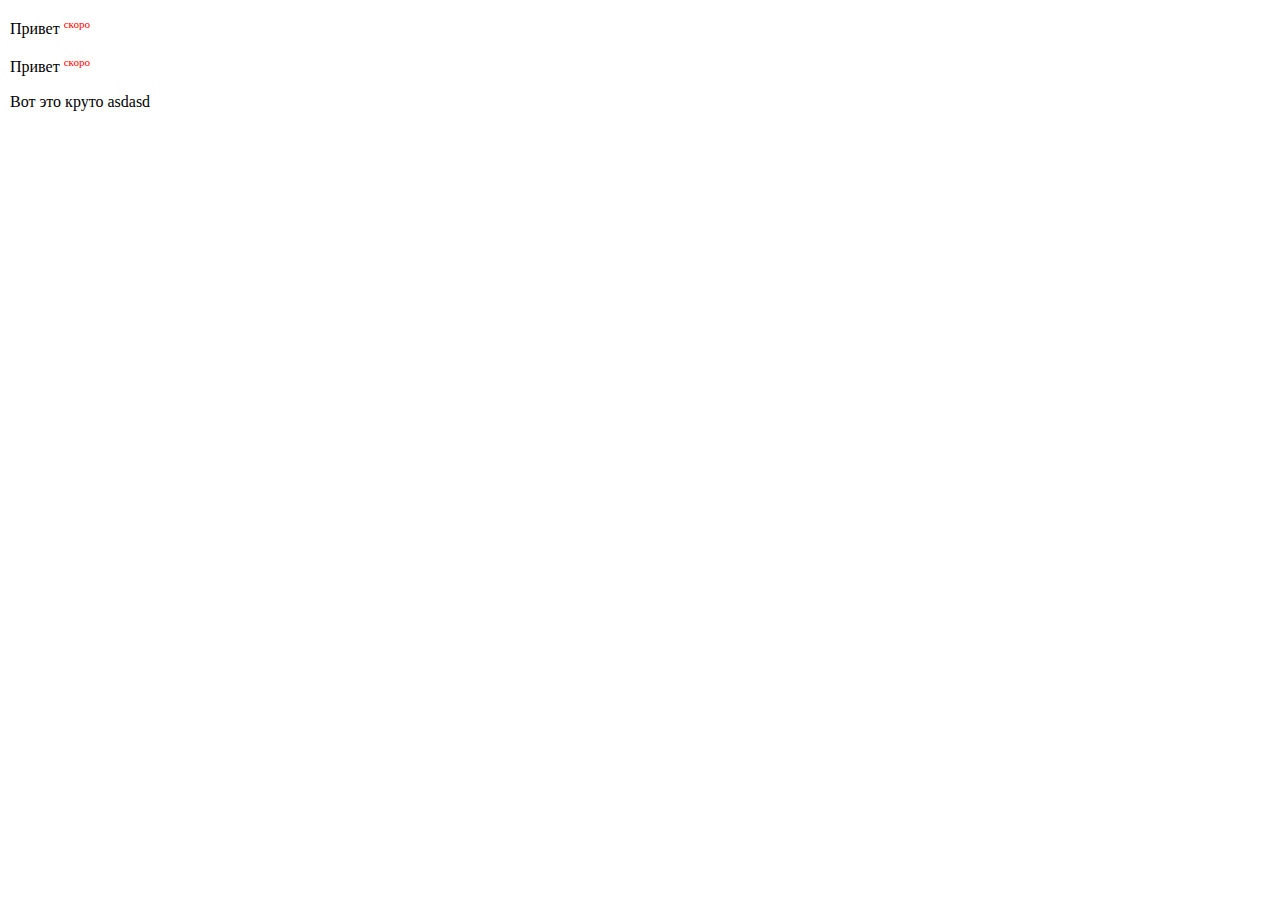
==== index.html @ 57e1e67e "первый коммит" ====
<!DOCTYPE html>
<html lang="en">

<head>
    <meta charset="UTF-8">
    <meta name="viewport" content="width=device-width, initial-scale=1.0">
    <meta http-equiv="X-UA-Compatible" content="ie=edge">
    <title>JS Learning</title>
    <link rel="stylesheet" href="/style.css">
</head>

<body>
    <div class="test">
        <p>Привет <sup><small style="color: red">скоро</small></sup></p>
        <p>Привет <sup><small style="color: red">скоро</small></sup></p>

        Вот это круто
        asdasd
    </div>


    <script src="/app.js"></script>

</body>

</html>
---- style.css ----
body{margin:10px}body .tr{padding:10px}
/*# sourceMappingURL=style.css.map */
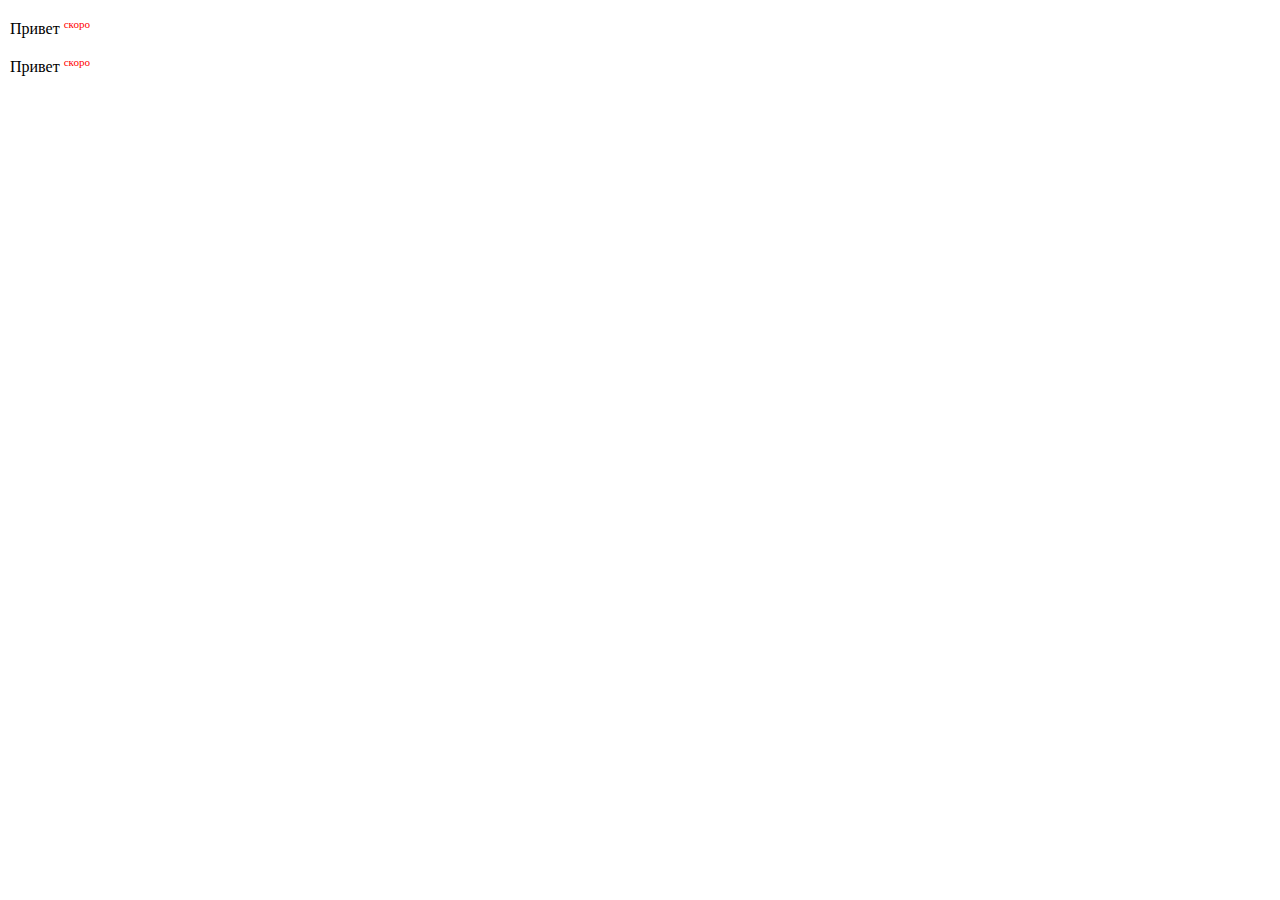
==== commit d9dfa921: "modified index. create script for 1 lesson" ====
--- a/index.html
+++ b/index.html
@@ -1,26 +1,22 @@
-<!DOCTYPE html>
-<html lang="en">
-
-<head>
-    <meta charset="UTF-8">
-    <meta name="viewport" content="width=device-width, initial-scale=1.0">
-    <meta http-equiv="X-UA-Compatible" content="ie=edge">
-    <title>JS Learning</title>
-    <link rel="stylesheet" href="/style.css">
-</head>
-
-<body>
-    <div class="test">
-        <p>Привет <sup><small style="color: red">скоро</small></sup></p>
-        <p>Привет <sup><small style="color: red">скоро</small></sup></p>
-
-        Вот это круто
-        asdasd
-    </div>
-
-
-    <script src="/app.js"></script>
-
-</body>
-
+<!DOCTYPE html>
+<html lang="en">
+
+<head>
+    <meta charset="UTF-8">
+    <meta name="viewport" content="width=device-width, initial-scale=1.0">
+    <meta http-equiv="X-UA-Compatible" content="ie=edge">
+    <title>JS Learning</title>
+    <link rel="stylesheet" href="/style.css">
+</head>
+
+<body>
+    <div class="test">
+        <p>Привет <sup><small style="color: red">скоро</small></sup></p>
+        <p>Привет <sup><small style="color: red">скоро</small></sup></p>
+
+    </div>
+    <script src="/app.js"></script>
+
+</body>
+
 </html>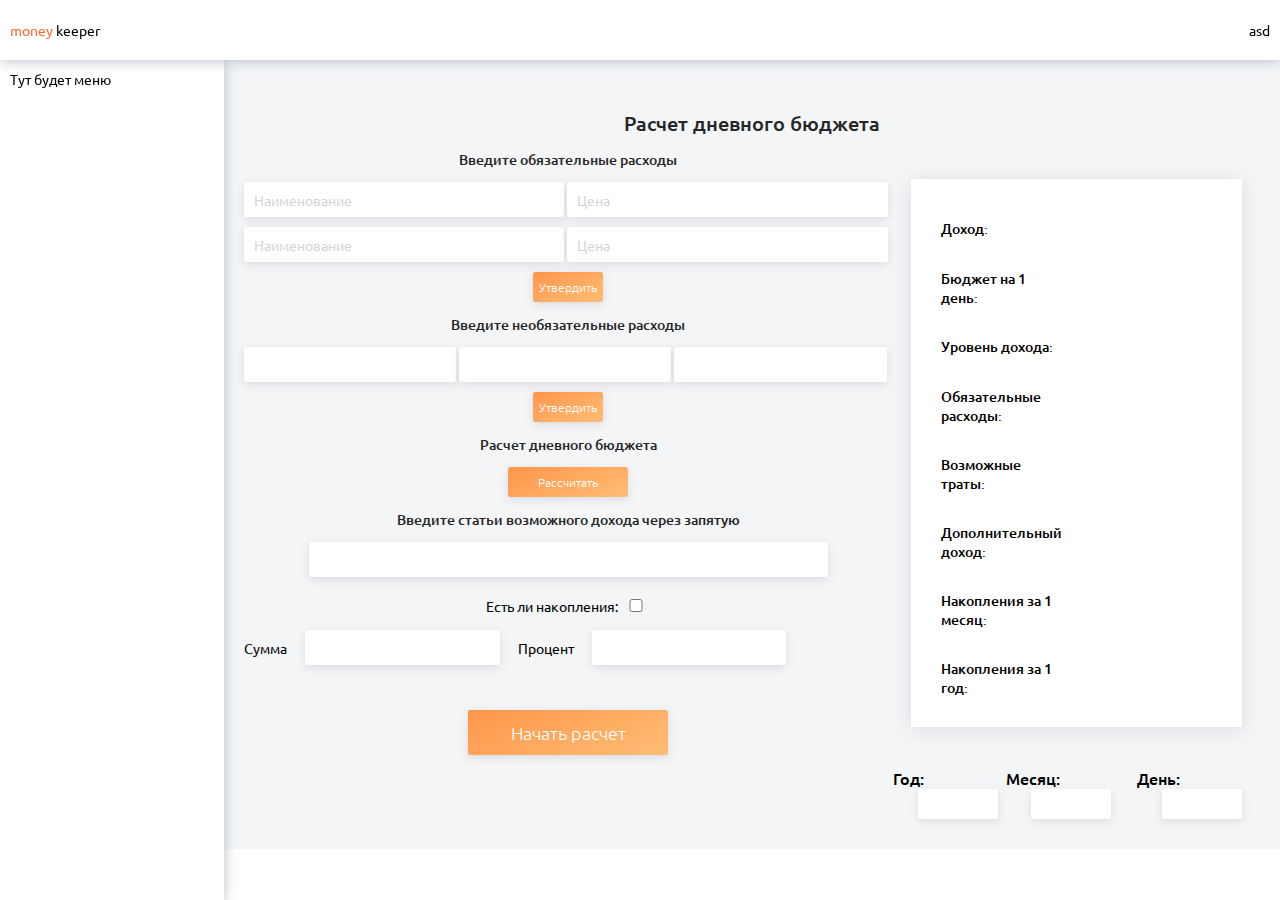
==== commit 542573f3: "1. Добавил логику компонентов шапки и меню 2. Модифицировал выставление стиле отступов для main и as" ====
--- a/index.html
+++ b/index.html
@@ -5,17 +5,115 @@
     <meta charset="UTF-8">
     <meta name="viewport" content="width=device-width, initial-scale=1.0">
     <meta http-equiv="X-UA-Compatible" content="ie=edge">
-    <title>JS Learning</title>
-    <link rel="stylesheet" href="/style.css">
+	<title>JS Learning</title>
+	<link href="https://fonts.googleapis.com/css?family=Ubuntu:300,400,500,700&amp;subset=cyrillic" rel="stylesheet">
+    <link rel="stylesheet" href="style.css">
 </head>
 
 <body>
-    <div class="test">
-        <p>Привет <sup><small style="color: red">скоро</small></sup></p>
-        <p>Привет <sup><small style="color: red">скоро</small></sup></p>
+    <div id="app">
+        <header class="header">
+            <div class="header__left-side">
+                <div class="logo">
+                    <span>money</span>
+                    keeper
+                </div>
+            </div>
+            <div class="header__right-side">
+                asd
+            </div>
+            
+        </header>
+        <aside>
+            Тут будет меню
+        </aside>
+        <main>
+            <div class="section-preview">
+                    <div class="title">
+                        Расчет дневного бюджета
+                    </div>
+            </div>
+                
+            <div class="section-data">
+                <div class="data">
+                    <div class="choose-expenses">Введите обязательные расходы</div>
+                    <input class="expenses-item" type="text" id="expenses_1" placeholder="Наименование">
+                    <input class="expenses-item" type="text" id="expenses_2" placeholder="Цена">
+                    <input class="expenses-item" type="text" id="expenses_3" placeholder="Наименование">
+                    <input class="expenses-item" type="text" id="expenses_4" placeholder="Цена">
+                    <button class="expenses-item-btn">Утвердить</button>
+                    
+                    <div class="optionalexpenses">Введите необязательные расходы</div>
+                    <input class="optionalexpenses-item" type="text" id="optionalexpenses_1">
+                    <input class="optionalexpenses-item" type="text" id="optionalexpenses_2">
+                    <input class="optionalexpenses-item" type="text" id="optionalexpenses_3">
+                    <button class="optionalexpenses-btn">Утвердить</button>
+                    
+                    <div class="count-budget">Расчет дневного бюджета</div>
+                    <button class="count-budget-btn">Рассчитать</button>
+                    
+                    <div class="choose-income-label">Введите статьи возможного дохода через запятую</div>
+                    <input class="choose-income" type="text" id="income">
+                    
+                    <div class="checksavings">Есть ли накопления: 
+                        <input id="savings" type="checkbox" />
+                    </div>
+                    <label for="sum">Сумма</label>
+                    <input class="choose-sum" id="sum" type="text">
+                    <label for="percent">Процент</label>
+                    <input class="choose-percent" id="percent" type="text">
+                    
+                    <div class="open">
+                        <button class="start" id="start">Начать расчет</button>
+                    </div>
+                </div>
+                <div class="result">
+                    <div class="result-table">
+                        <div class="budget">Доход: </div>
+                        <div class="budget-value"></div>
+            
+                        <div class="daybudget">Бюджет на 1 день: </div>
+                        <div class="daybudget-value"></div>
+            
+                        <div class="level">Уровень дохода: </div>
+                        <div class="level-value"></div>
+            
+                        <div class="expenses">Обязательные расходы: </div>
+                        <div class="expenses-value"></div>
+            
+                        <div class="optionalexpenses">Возможные траты: </div>
+                        <div class="optionalexpenses-value"></div>
+            
+                        <div class="income">Дополнительный доход: </div>
+                        <div class="income-value"></div>
+            
+                        <div class="monthsavings">Накопления за 1 месяц:</div>
+                        <div class="monthsavings-value"></div>
+            
+                        <div class="yearsavings">Накопления за 1 год:</div>
+                        <div class="yearsavings-value"></div>
+                    </div>
+                    <div class="time-data">
+                        <div class="year">
+                            Год:
+                            <input class="year-value" type="text" readonly>
+                        </div>
+                        <div class="month">
+                            Месяц:
+                            <input class="month-value" type="text" readonly>
+                        </div>
+                        <div class="day">
+                            День:
+                            <input class="day-value" type="text" readonly>
+                        </div>
+                    </div>
+                </div>
+            </div>
+        </main>
+        
+    </div>
 
-    </div>
-    <script src="/app.js"></script>
+    <script src="app.js"></script>
 
 </body>
 
--- a/style.css
+++ b/style.css
@@ -1,2 +1,298 @@
-body{margin:10px}body .tr{padding:10px}
+* {
+  --bg-main: #f3f5f7;
+  --bg-header: #ffffff;
+  --shadow: 0 1px 10px 0 rgba(48,53,97,.15), 0 0 15px 0 #d0d7dd;
+  --shadow-lighter: 0px 2.5px 10px 0 rgba(1, 0, 42, 0.1);
+  --text-color: #262626;
+  --active: #ff6a30;
+  --result: #61a654;
+  --transition: transform .3s ease,-webkit-transform .3s ease;
+  -webkit-box-sizing: border-box;
+          box-sizing: border-box;
+  margin: 0;
+  padding: 0;
+  font-family: Roboto,'Ubuntu';
+  outline: none;
+  font-size: 14px;
+}
+
+input[type='text'] {
+  height: 35px;
+  width: calc((100%/2) - 4px);
+  border-radius: 2.5px;
+  background-color: #ffffff;
+  -webkit-box-shadow: var(--shadow-lighter);
+          box-shadow: var(--shadow-lighter);
+  border: none;
+  padding-left: 10px;
+  margin-bottom: 10px;
+  font-size: 14px;
+}
+
+a {
+  color: inherit;
+  text-decoration: none;
+}
+
+a:visited {
+  text-decoration: none;
+  color: inherit;
+}
+
+a:hover {
+  text-decoration: none;
+  color: inherit;
+}
+
+a:focus {
+  text-decoration: none;
+  -webkit-text-decoration-color: inherit;
+          text-decoration-color: inherit;
+}
+
+a:active {
+  text-decoration: none;
+  -webkit-text-decoration-color: inherit;
+          text-decoration-color: inherit;
+}
+
+#app {
+  background-color: var(--bg-main);
+}
+
+.logo {
+  width: 100%;
+  height: 60px;
+  line-height: 60px;
+  text-align: center;
+}
+
+.logo span {
+  color: var(--active);
+}
+
+.header {
+  -webkit-box-shadow: var(--shadow);
+          box-shadow: var(--shadow);
+  position: fixed;
+  width: 100%;
+  background: var(--bg-header);
+  z-index: 10;
+  display: -webkit-box;
+  display: -ms-flexbox;
+  display: flex;
+  padding: 0 10px;
+  -webkit-box-pack: justify;
+      -ms-flex-pack: justify;
+          justify-content: space-between;
+}
+
+.header__left-side {
+  display: -webkit-box;
+  display: -ms-flexbox;
+  display: flex;
+  -webkit-box-align: center;
+      -ms-flex-align: center;
+          align-items: center;
+  -webkit-box-pack: start;
+      -ms-flex-pack: start;
+          justify-content: flex-start;
+}
+
+.header__right-side {
+  display: -webkit-box;
+  display: -ms-flexbox;
+  display: flex;
+  -webkit-box-align: center;
+      -ms-flex-align: center;
+          align-items: center;
+  -webkit-box-pack: end;
+      -ms-flex-pack: end;
+          justify-content: flex-end;
+}
+
+.title {
+  width: 100%;
+  margin-top: 30px;
+  font-weight: 500;
+  font-size: 20px;
+  color: var(--text-color);
+  text-align: center;
+}
+
+aside {
+  width: 224px;
+  background: white;
+  position: fixed;
+  bottom: 0;
+  left: 0;
+  -webkit-box-shadow: var(--shadow);
+          box-shadow: var(--shadow);
+  -webkit-transition: var(--transition);
+  transition: var(--transition);
+  z-index: 9;
+  padding: 10px;
+}
+
+main {
+  z-index: 0;
+  overflow: hidden;
+  position: absolute;
+  padding: 20px;
+  background: var(--bg-main);
+}
+
+main .section-data {
+  display: -webkit-box;
+  display: -ms-flexbox;
+  display: flex;
+}
+
+.data .choose-expenses, .data .optionalexpenses, .data .count-budget, .data .choose-income-label {
+  margin: 13px 0px;
+  font-weight: 500;
+  font-size: 14px;
+  color: var(--text-color);
+  text-align: center;
+}
+
+.data .expenses-item::-webkit-input-placeholder, .data .optionalexpenses-item::-webkit-input-placeholder, .data .choose-income::-webkit-input-placeholder, .data .choose-sum::-webkit-input-placeholder, .data .choose-percent::-webkit-input-placeholder {
+  opacity: .3;
+}
+
+.data .expenses-item:-ms-input-placeholder, .data .optionalexpenses-item:-ms-input-placeholder, .data .choose-income:-ms-input-placeholder, .data .choose-sum:-ms-input-placeholder, .data .choose-percent:-ms-input-placeholder {
+  opacity: .3;
+}
+
+.data .expenses-item::-ms-input-placeholder, .data .optionalexpenses-item::-ms-input-placeholder, .data .choose-income::-ms-input-placeholder, .data .choose-sum::-ms-input-placeholder, .data .choose-percent::-ms-input-placeholder {
+  opacity: .3;
+}
+
+.data .expenses-item::placeholder, .data .optionalexpenses-item::placeholder, .data .choose-income::placeholder, .data .choose-sum::placeholder, .data .choose-percent::placeholder {
+  opacity: .3;
+}
+
+.data .expenses-item-btn, .data .optionalexpenses-btn, .data .count-budget-btn {
+  width: 70px;
+  height: 30px;
+  display: block;
+  margin: 0 auto;
+  border: none;
+  border-radius: 2.5px;
+  background-image: linear-gradient(336deg, #ffbd75, #ff964b), linear-gradient(#ffffff, #ffffff);
+  -webkit-box-shadow: var(--shadow-lighter);
+          box-shadow: var(--shadow-lighter);
+  color: #fff;
+  font-weight: 100;
+  font-size: 12px;
+  cursor: pointer;
+}
+
+.data .optionalexpenses-item {
+  width: calc((100%/3) - 4px);
+}
+
+.data .count-budget-btn {
+  width: 120px;
+}
+
+.data .choose-income {
+  display: block;
+  width: 80%;
+  margin: 0 auto;
+}
+
+.data .checksavings {
+  margin: 0 auto;
+  margin-top: 20px;
+  text-align: center;
+}
+
+.data .checksavings input {
+  width: 30px;
+}
+
+.data .choose-sum, .data .choose-percent {
+  width: 30%;
+  margin: 15px;
+}
+
+.data .start {
+  width: 70px;
+  height: 30px;
+  display: block;
+  margin: 0 auto;
+  border: none;
+  border-radius: 2.5px;
+  background-image: linear-gradient(336deg, #ffbd75, #ff964b), linear-gradient(#ffffff, #ffffff);
+  -webkit-box-shadow: var(--shadow-lighter);
+          box-shadow: var(--shadow-lighter);
+  color: #fff;
+  font-weight: 100;
+  font-size: 12px;
+  cursor: pointer;
+  width: 200px;
+  height: 45px;
+  margin-top: 30px;
+  font-size: 18px;
+  font-weight: 100;
+}
+
+.result {
+  width: 50%;
+}
+
+.result-table {
+  display: -webkit-box;
+  display: -ms-flexbox;
+  display: flex;
+  -ms-flex-wrap: wrap;
+      flex-wrap: wrap;
+  -webkit-box-pack: justify;
+      -ms-flex-pack: justify;
+          justify-content: space-between;
+  width: 90%;
+  min-height: 400px;
+  margin: 0 auto;
+  margin-top: 42px;
+  padding: 20px;
+  background-color: #fff;
+  -webkit-box-shadow: 0px 1.5px 20px 0 rgba(1, 0, 42, 0.1);
+          box-shadow: 0px 1.5px 20px 0 rgba(1, 0, 42, 0.1);
+}
+
+.result-table .budget, .result-table .budget-value, .result-table .daybudget, .result-table .daybudget-value, .result-table .level, .result-table .level-value, .result-table .expenses, .result-table .expenses-value, .result-table .optionalexpenses, .result-table .optionalexpenses-value, .result-table .income, .result-table .income-value, .result-table .monthsavings, .result-table .monthsavings-value, .result-table .yearsavings, .result-table .yearsavings-value {
+  width: 48%;
+  margin-top: 10px;
+  min-height: 40px;
+  padding: 10px;
+  font-weight: 500;
+}
+
+.result-table .budget-value, .result-table .daybudget-value, .result-table .level-value, .result-table .expenses-value, .result-table .optionalexpenses-value, .result-table .income-value, .result-table .monthsavings-value, .result-table .yearsavings-value {
+  color: var(--result);
+  word-break: break-word;
+}
+
+.result .time-data {
+  width: 100%;
+  margin: 0 auto;
+  display: -webkit-box;
+  display: -ms-flexbox;
+  display: flex;
+  -ms-flex-pack: distribute;
+      justify-content: space-around;
+  margin-top: 40px;
+}
+
+.result .time-data .year, .result .time-data .month, .result .time-data .day {
+  font-size: 16px;
+  font-weight: 500;
+}
+
+.result .time-data .year-value, .result .time-data .month-value, .result .time-data .day-value {
+  width: 80px;
+  height: 30px;
+  margin-left: 25px;
+}
 /*# sourceMappingURL=style.css.map */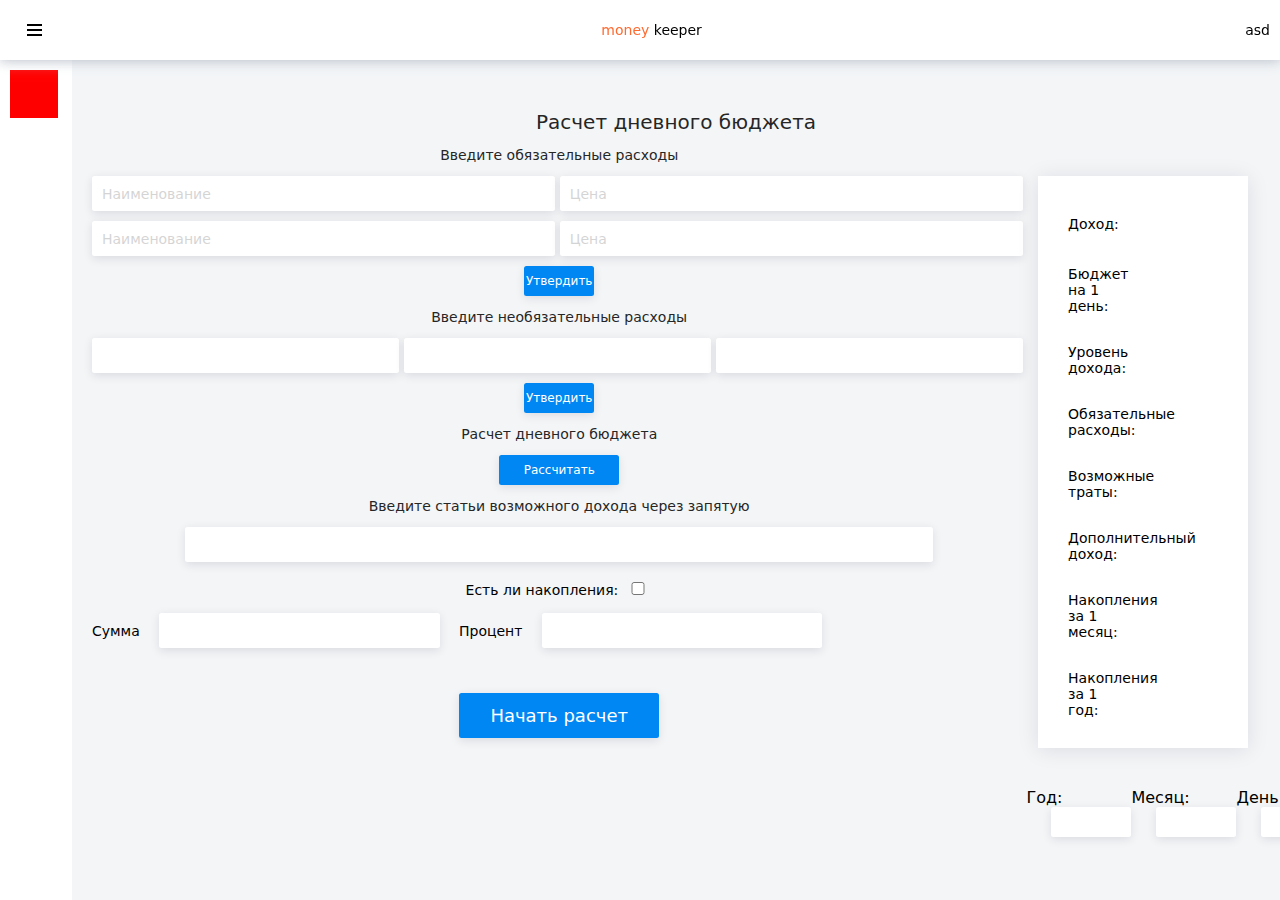
==== commit 8a1bd4e5: "Сделал aside" ====
--- a/index.html
+++ b/index.html
@@ -6,110 +6,119 @@
     <meta name="viewport" content="width=device-width, initial-scale=1.0">
     <meta http-equiv="X-UA-Compatible" content="ie=edge">
 	<title>JS Learning</title>
-	<link href="https://fonts.googleapis.com/css?family=Ubuntu:300,400,500,700&amp;subset=cyrillic" rel="stylesheet">
     <link rel="stylesheet" href="style.css">
 </head>
 
 <body>
     <div id="app">
         <header class="header">
-            <div class="header__left-side">
+            <div class="header__trigger" id="header__trigger">
+                <span></span>
+            </div>
+            <div class="header__left">
                 <div class="logo">
                     <span>money</span>
                     keeper
                 </div>
             </div>
-            <div class="header__right-side">
+            <div class="header__right">
                 asd
             </div>
             
         </header>
-        <aside>
-            Тут будет меню
-        </aside>
-        <main>
-            <div class="section-preview">
+        <div class="content">
+            <aside class="nav">
+                <ul>
+                    <li><span></span> <div class="li-content">Тут будет меню </div></li>
+                  
+                </ul>
+                
+            </aside>
+            <main class="main">
+                <div class="section-preview">
                     <div class="title">
                         Расчет дневного бюджета
                     </div>
-            </div>
+                </div>
+                    
+                <div class="section-data">
+                    <div class="data">
+                        <div class="choose-expenses">Введите обязательные расходы</div>
+                        <input class="expenses-item" type="text" id="expenses_1" placeholder="Наименование">
+                        <input class="expenses-item" type="text" id="expenses_2" placeholder="Цена">
+                        <input class="expenses-item" type="text" id="expenses_3" placeholder="Наименование">
+                        <input class="expenses-item" type="text" id="expenses_4" placeholder="Цена">
+                        <button class="expenses-item-btn">Утвердить</button>
+                        
+                        <div class="optionalexpenses">Введите необязательные расходы</div>
+                        <input class="optionalexpenses-item" type="text" id="optionalexpenses_1">
+                        <input class="optionalexpenses-item" type="text" id="optionalexpenses_2">
+                        <input class="optionalexpenses-item" type="text" id="optionalexpenses_3">
+                        <button class="optionalexpenses-btn">Утвердить</button>
+                        
+                        <div class="count-budget">Расчет дневного бюджета</div>
+                        <button class="count-budget-btn">Рассчитать</button>
+                        
+                        <div class="choose-income-label">Введите статьи возможного дохода через запятую</div>
+                        <input class="choose-income" type="text" id="income">
+                        
+                        <div class="checksavings">Есть ли накопления: 
+                            <input id="savings" type="checkbox" />
+                        </div>
+                        <label for="sum">Сумма</label>
+                        <input class="choose-sum" id="sum" type="text">
+                        <label for="percent">Процент</label>
+                        <input class="choose-percent" id="percent" type="text">
+                        
+                        <div class="open">
+                            <button class="start" id="start">Начать расчет</button>
+                        </div>
+                    </div>
+                    <div class="result">
+                        <div class="result-table">
+                            <div class="budget">Доход: </div>
+                            <div class="budget-value"></div>
                 
-            <div class="section-data">
-                <div class="data">
-                    <div class="choose-expenses">Введите обязательные расходы</div>
-                    <input class="expenses-item" type="text" id="expenses_1" placeholder="Наименование">
-                    <input class="expenses-item" type="text" id="expenses_2" placeholder="Цена">
-                    <input class="expenses-item" type="text" id="expenses_3" placeholder="Наименование">
-                    <input class="expenses-item" type="text" id="expenses_4" placeholder="Цена">
-                    <button class="expenses-item-btn">Утвердить</button>
-                    
-                    <div class="optionalexpenses">Введите необязательные расходы</div>
-                    <input class="optionalexpenses-item" type="text" id="optionalexpenses_1">
-                    <input class="optionalexpenses-item" type="text" id="optionalexpenses_2">
-                    <input class="optionalexpenses-item" type="text" id="optionalexpenses_3">
-                    <button class="optionalexpenses-btn">Утвердить</button>
-                    
-                    <div class="count-budget">Расчет дневного бюджета</div>
-                    <button class="count-budget-btn">Рассчитать</button>
-                    
-                    <div class="choose-income-label">Введите статьи возможного дохода через запятую</div>
-                    <input class="choose-income" type="text" id="income">
-                    
-                    <div class="checksavings">Есть ли накопления: 
-                        <input id="savings" type="checkbox" />
-                    </div>
-                    <label for="sum">Сумма</label>
-                    <input class="choose-sum" id="sum" type="text">
-                    <label for="percent">Процент</label>
-                    <input class="choose-percent" id="percent" type="text">
-                    
-                    <div class="open">
-                        <button class="start" id="start">Начать расчет</button>
-                    </div>
-                </div>
-                <div class="result">
-                    <div class="result-table">
-                        <div class="budget">Доход: </div>
-                        <div class="budget-value"></div>
-            
-                        <div class="daybudget">Бюджет на 1 день: </div>
-                        <div class="daybudget-value"></div>
-            
-                        <div class="level">Уровень дохода: </div>
-                        <div class="level-value"></div>
-            
-                        <div class="expenses">Обязательные расходы: </div>
-                        <div class="expenses-value"></div>
-            
-                        <div class="optionalexpenses">Возможные траты: </div>
-                        <div class="optionalexpenses-value"></div>
-            
-                        <div class="income">Дополнительный доход: </div>
-                        <div class="income-value"></div>
-            
-                        <div class="monthsavings">Накопления за 1 месяц:</div>
-                        <div class="monthsavings-value"></div>
-            
-                        <div class="yearsavings">Накопления за 1 год:</div>
-                        <div class="yearsavings-value"></div>
-                    </div>
-                    <div class="time-data">
-                        <div class="year">
-                            Год:
-                            <input class="year-value" type="text" readonly>
+                            <div class="daybudget">Бюджет на 1 день: </div>
+                            <div class="daybudget-value"></div>
+                
+                            <div class="level">Уровень дохода: </div>
+                            <div class="level-value"></div>
+                
+                            <div class="expenses">Обязательные расходы: </div>
+                            <div class="expenses-value"></div>
+                
+                            <div class="optionalexpenses">Возможные траты: </div>
+                            <div class="optionalexpenses-value"></div>
+                
+                            <div class="income">Дополнительный доход: </div>
+                            <div class="income-value"></div>
+                
+                            <div class="monthsavings">Накопления за 1 месяц:</div>
+                            <div class="monthsavings-value"></div>
+                
+                            <div class="yearsavings">Накопления за 1 год:</div>
+                            <div class="yearsavings-value"></div>
                         </div>
-                        <div class="month">
-                            Месяц:
-                            <input class="month-value" type="text" readonly>
-                        </div>
-                        <div class="day">
-                            День:
-                            <input class="day-value" type="text" readonly>
+                        <div class="time-data">
+                            <div class="year">
+                                Год:
+                                <input class="year-value" type="text" readonly>
+                            </div>
+                            <div class="month">
+                                Месяц:
+                                <input class="month-value" type="text" readonly>
+                            </div>
+                            <div class="day">
+                                День:
+                                <input class="day-value" type="text" readonly>
+                            </div>
                         </div>
                     </div>
                 </div>
-            </div>
-        </main>
+            </main>
+        </div>
+       
         
     </div>
 
--- a/style.css
+++ b/style.css
@@ -1,298 +1,2 @@
-* {
-  --bg-main: #f3f5f7;
-  --bg-header: #ffffff;
-  --shadow: 0 1px 10px 0 rgba(48,53,97,.15), 0 0 15px 0 #d0d7dd;
-  --shadow-lighter: 0px 2.5px 10px 0 rgba(1, 0, 42, 0.1);
-  --text-color: #262626;
-  --active: #ff6a30;
-  --result: #61a654;
-  --transition: transform .3s ease,-webkit-transform .3s ease;
-  -webkit-box-sizing: border-box;
-          box-sizing: border-box;
-  margin: 0;
-  padding: 0;
-  font-family: Roboto,'Ubuntu';
-  outline: none;
-  font-size: 14px;
-}
-
-input[type='text'] {
-  height: 35px;
-  width: calc((100%/2) - 4px);
-  border-radius: 2.5px;
-  background-color: #ffffff;
-  -webkit-box-shadow: var(--shadow-lighter);
-          box-shadow: var(--shadow-lighter);
-  border: none;
-  padding-left: 10px;
-  margin-bottom: 10px;
-  font-size: 14px;
-}
-
-a {
-  color: inherit;
-  text-decoration: none;
-}
-
-a:visited {
-  text-decoration: none;
-  color: inherit;
-}
-
-a:hover {
-  text-decoration: none;
-  color: inherit;
-}
-
-a:focus {
-  text-decoration: none;
-  -webkit-text-decoration-color: inherit;
-          text-decoration-color: inherit;
-}
-
-a:active {
-  text-decoration: none;
-  -webkit-text-decoration-color: inherit;
-          text-decoration-color: inherit;
-}
-
-#app {
-  background-color: var(--bg-main);
-}
-
-.logo {
-  width: 100%;
-  height: 60px;
-  line-height: 60px;
-  text-align: center;
-}
-
-.logo span {
-  color: var(--active);
-}
-
-.header {
-  -webkit-box-shadow: var(--shadow);
-          box-shadow: var(--shadow);
-  position: fixed;
-  width: 100%;
-  background: var(--bg-header);
-  z-index: 10;
-  display: -webkit-box;
-  display: -ms-flexbox;
-  display: flex;
-  padding: 0 10px;
-  -webkit-box-pack: justify;
-      -ms-flex-pack: justify;
-          justify-content: space-between;
-}
-
-.header__left-side {
-  display: -webkit-box;
-  display: -ms-flexbox;
-  display: flex;
-  -webkit-box-align: center;
-      -ms-flex-align: center;
-          align-items: center;
-  -webkit-box-pack: start;
-      -ms-flex-pack: start;
-          justify-content: flex-start;
-}
-
-.header__right-side {
-  display: -webkit-box;
-  display: -ms-flexbox;
-  display: flex;
-  -webkit-box-align: center;
-      -ms-flex-align: center;
-          align-items: center;
-  -webkit-box-pack: end;
-      -ms-flex-pack: end;
-          justify-content: flex-end;
-}
-
-.title {
-  width: 100%;
-  margin-top: 30px;
-  font-weight: 500;
-  font-size: 20px;
-  color: var(--text-color);
-  text-align: center;
-}
-
-aside {
-  width: 224px;
-  background: white;
-  position: fixed;
-  bottom: 0;
-  left: 0;
-  -webkit-box-shadow: var(--shadow);
-          box-shadow: var(--shadow);
-  -webkit-transition: var(--transition);
-  transition: var(--transition);
-  z-index: 9;
-  padding: 10px;
-}
-
-main {
-  z-index: 0;
-  overflow: hidden;
-  position: absolute;
-  padding: 20px;
-  background: var(--bg-main);
-}
-
-main .section-data {
-  display: -webkit-box;
-  display: -ms-flexbox;
-  display: flex;
-}
-
-.data .choose-expenses, .data .optionalexpenses, .data .count-budget, .data .choose-income-label {
-  margin: 13px 0px;
-  font-weight: 500;
-  font-size: 14px;
-  color: var(--text-color);
-  text-align: center;
-}
-
-.data .expenses-item::-webkit-input-placeholder, .data .optionalexpenses-item::-webkit-input-placeholder, .data .choose-income::-webkit-input-placeholder, .data .choose-sum::-webkit-input-placeholder, .data .choose-percent::-webkit-input-placeholder {
-  opacity: .3;
-}
-
-.data .expenses-item:-ms-input-placeholder, .data .optionalexpenses-item:-ms-input-placeholder, .data .choose-income:-ms-input-placeholder, .data .choose-sum:-ms-input-placeholder, .data .choose-percent:-ms-input-placeholder {
-  opacity: .3;
-}
-
-.data .expenses-item::-ms-input-placeholder, .data .optionalexpenses-item::-ms-input-placeholder, .data .choose-income::-ms-input-placeholder, .data .choose-sum::-ms-input-placeholder, .data .choose-percent::-ms-input-placeholder {
-  opacity: .3;
-}
-
-.data .expenses-item::placeholder, .data .optionalexpenses-item::placeholder, .data .choose-income::placeholder, .data .choose-sum::placeholder, .data .choose-percent::placeholder {
-  opacity: .3;
-}
-
-.data .expenses-item-btn, .data .optionalexpenses-btn, .data .count-budget-btn {
-  width: 70px;
-  height: 30px;
-  display: block;
-  margin: 0 auto;
-  border: none;
-  border-radius: 2.5px;
-  background-image: linear-gradient(336deg, #ffbd75, #ff964b), linear-gradient(#ffffff, #ffffff);
-  -webkit-box-shadow: var(--shadow-lighter);
-          box-shadow: var(--shadow-lighter);
-  color: #fff;
-  font-weight: 100;
-  font-size: 12px;
-  cursor: pointer;
-}
-
-.data .optionalexpenses-item {
-  width: calc((100%/3) - 4px);
-}
-
-.data .count-budget-btn {
-  width: 120px;
-}
-
-.data .choose-income {
-  display: block;
-  width: 80%;
-  margin: 0 auto;
-}
-
-.data .checksavings {
-  margin: 0 auto;
-  margin-top: 20px;
-  text-align: center;
-}
-
-.data .checksavings input {
-  width: 30px;
-}
-
-.data .choose-sum, .data .choose-percent {
-  width: 30%;
-  margin: 15px;
-}
-
-.data .start {
-  width: 70px;
-  height: 30px;
-  display: block;
-  margin: 0 auto;
-  border: none;
-  border-radius: 2.5px;
-  background-image: linear-gradient(336deg, #ffbd75, #ff964b), linear-gradient(#ffffff, #ffffff);
-  -webkit-box-shadow: var(--shadow-lighter);
-          box-shadow: var(--shadow-lighter);
-  color: #fff;
-  font-weight: 100;
-  font-size: 12px;
-  cursor: pointer;
-  width: 200px;
-  height: 45px;
-  margin-top: 30px;
-  font-size: 18px;
-  font-weight: 100;
-}
-
-.result {
-  width: 50%;
-}
-
-.result-table {
-  display: -webkit-box;
-  display: -ms-flexbox;
-  display: flex;
-  -ms-flex-wrap: wrap;
-      flex-wrap: wrap;
-  -webkit-box-pack: justify;
-      -ms-flex-pack: justify;
-          justify-content: space-between;
-  width: 90%;
-  min-height: 400px;
-  margin: 0 auto;
-  margin-top: 42px;
-  padding: 20px;
-  background-color: #fff;
-  -webkit-box-shadow: 0px 1.5px 20px 0 rgba(1, 0, 42, 0.1);
-          box-shadow: 0px 1.5px 20px 0 rgba(1, 0, 42, 0.1);
-}
-
-.result-table .budget, .result-table .budget-value, .result-table .daybudget, .result-table .daybudget-value, .result-table .level, .result-table .level-value, .result-table .expenses, .result-table .expenses-value, .result-table .optionalexpenses, .result-table .optionalexpenses-value, .result-table .income, .result-table .income-value, .result-table .monthsavings, .result-table .monthsavings-value, .result-table .yearsavings, .result-table .yearsavings-value {
-  width: 48%;
-  margin-top: 10px;
-  min-height: 40px;
-  padding: 10px;
-  font-weight: 500;
-}
-
-.result-table .budget-value, .result-table .daybudget-value, .result-table .level-value, .result-table .expenses-value, .result-table .optionalexpenses-value, .result-table .income-value, .result-table .monthsavings-value, .result-table .yearsavings-value {
-  color: var(--result);
-  word-break: break-word;
-}
-
-.result .time-data {
-  width: 100%;
-  margin: 0 auto;
-  display: -webkit-box;
-  display: -ms-flexbox;
-  display: flex;
-  -ms-flex-pack: distribute;
-      justify-content: space-around;
-  margin-top: 40px;
-}
-
-.result .time-data .year, .result .time-data .month, .result .time-data .day {
-  font-size: 16px;
-  font-weight: 500;
-}
-
-.result .time-data .year-value, .result .time-data .month-value, .result .time-data .day-value {
-  width: 80px;
-  height: 30px;
-  margin-left: 25px;
-}
+*{--bg-main: #f3f5f7;--bg-header: #ffffff;--bg-button: rgb(0, 135, 243);--bg-button-hover: rgb(0, 126, 229);--shadow: 0 1px 10px 0 rgba(48,53,97,.15), 0 0 15px 0 #d0d7dd;--shadow-lighter: 0px 2.5px 10px 0 rgba(1, 0, 42, 0.1);--text-color: #262626;--text-color-link: rgb(112, 177, 230);--active: #ff6a30;--result: #61a654;--transition: all .3s ease-in-out;-webkit-box-sizing:border-box;box-sizing:border-box;margin:0;padding:0;font-family:system-ui,'Roboto', sans-serif;outline:none;font-size:14px}input[type='text']{height:35px;width:calc((100%/2) - 4px);border-radius:2.5px;background-color:#ffffff;-webkit-box-shadow:var(--shadow-lighter);box-shadow:var(--shadow-lighter);border:none;padding-left:10px;margin-bottom:10px;font-size:14px}a{color:inherit;text-decoration:none}a:visited{text-decoration:none;color:inherit}a:hover{text-decoration:none;color:inherit}a:focus{text-decoration:none;-webkit-text-decoration-color:inherit;text-decoration-color:inherit}a:active{text-decoration:none;-webkit-text-decoration-color:inherit;text-decoration-color:inherit}#app{background-color:var(--bg-main)}.logo{width:100%;height:60px;line-height:60px;text-align:center}.logo span{color:var(--active)}.header{-webkit-box-shadow:var(--shadow);box-shadow:var(--shadow);position:fixed;width:100%;background:var(--bg-header);z-index:10;display:-webkit-box;display:-ms-flexbox;display:flex;padding:0 10px;-webkit-box-pack:justify;-ms-flex-pack:justify;justify-content:space-between;-webkit-box-align:center;-ms-flex-align:center;align-items:center}.header__trigger{display:-webkit-box;display:-ms-flexbox;display:flex;-webkit-box-align:center;-ms-flex-align:center;align-items:center;position:relative;-webkit-box-pack:center;-ms-flex-pack:center;justify-content:center;width:48px;height:48px;cursor:pointer;border-radius:50%;-webkit-transition:var(--transition);transition:var(--transition)}.header__trigger>span{display:inline;background-color:black;width:15px;height:2px;position:relative}.header__trigger>span::before{content:'';top:-5px;position:absolute;background-color:black;width:15px;height:2px}.header__trigger>span::after{content:'';position:absolute;background-color:black;width:15px;height:2px;top:5px}.header__trigger:hover,.header__trigger.active{background-color:rgba(60,64,67,0.08);outline:none}.header__left{display:-webkit-box;display:-ms-flexbox;display:flex;-webkit-box-align:center;-ms-flex-align:center;align-items:center;-webkit-box-pack:start;-ms-flex-pack:start;justify-content:flex-start}.header__right{display:-webkit-box;display:-ms-flexbox;display:flex;-webkit-box-align:center;-ms-flex-align:center;align-items:center;-webkit-box-pack:end;-ms-flex-pack:end;justify-content:flex-end}.content{display:-webkit-box;display:-ms-flexbox;display:flex;-webkit-box-pack:start;-ms-flex-pack:start;justify-content:flex-start;top:60px;position:fixed;height:100%}aside{width:72px;background:white;-webkit-transition:var(--transition);transition:var(--transition);padding:10px}aside.active{width:240px}aside.active .li-content{opacity:1}aside li{display:-webkit-box;display:-ms-flexbox;display:flex;-webkit-box-align:center;-ms-flex-align:center;align-items:center;-webkit-box-pack:start;-ms-flex-pack:start;justify-content:flex-start;overflow:hidden;height:48px}aside li span{min-width:48px;height:48px;display:block;background:red}aside li .li-content{opacity:0;overflow:visible;text-overflow:ellipsis;white-space:nowrap}main{width:calc(100% - 72px);padding:20px;background:var(--bg-main);overflow-y:auto;-webkit-transition:var(--transition);transition:var(--transition)}main.active{width:calc(100% - 240px)}main .title{width:100%;margin-top:30px;font-weight:500;font-size:20px;color:var(--text-color);text-align:center}main .section-data{display:-webkit-box;display:-ms-flexbox;display:flex}.data{width:80%}.data .choose-expenses,.data .optionalexpenses,.data .count-budget,.data .choose-income-label{margin:13px 0px;font-weight:500;font-size:14px;color:var(--text-color);text-align:center}.data .expenses-item::-webkit-input-placeholder,.data .optionalexpenses-item::-webkit-input-placeholder,.data .choose-income::-webkit-input-placeholder,.data .choose-sum::-webkit-input-placeholder,.data .choose-percent::-webkit-input-placeholder{opacity:.3}.data .expenses-item:-ms-input-placeholder,.data .optionalexpenses-item:-ms-input-placeholder,.data .choose-income:-ms-input-placeholder,.data .choose-sum:-ms-input-placeholder,.data .choose-percent:-ms-input-placeholder{opacity:.3}.data .expenses-item::-ms-input-placeholder,.data .optionalexpenses-item::-ms-input-placeholder,.data .choose-income::-ms-input-placeholder,.data .choose-sum::-ms-input-placeholder,.data .choose-percent::-ms-input-placeholder{opacity:.3}.data .expenses-item::placeholder,.data .optionalexpenses-item::placeholder,.data .choose-income::placeholder,.data .choose-sum::placeholder,.data .choose-percent::placeholder{opacity:.3}.data .expenses-item-btn,.data .optionalexpenses-btn,.data .count-budget-btn{width:70px;height:30px;display:block;margin:0 auto;border:none;border-radius:2.5px;background:var(--bg-button);-webkit-box-shadow:var(--shadow-lighter);box-shadow:var(--shadow-lighter);color:#fff;font-weight:100;font-size:12px;cursor:pointer;color:white}.data .optionalexpenses-item{width:calc((100%/3) - 4px)}.data .count-budget-btn{width:120px}.data .choose-income{display:block;width:80%;margin:0 auto}.data .checksavings{margin:0 auto;margin-top:20px;text-align:center}.data .checksavings input{width:30px}.data .choose-sum,.data .choose-percent{width:30%;margin:15px}.data .start{width:70px;height:30px;display:block;margin:0 auto;border:none;border-radius:2.5px;background:var(--bg-button);-webkit-box-shadow:var(--shadow-lighter);box-shadow:var(--shadow-lighter);color:#fff;font-weight:100;font-size:12px;cursor:pointer;color:white;width:200px;height:45px;margin-top:30px;font-size:18px;font-weight:100}.result{width:20%}.result-table{display:-webkit-box;display:-ms-flexbox;display:flex;-ms-flex-wrap:wrap;flex-wrap:wrap;-webkit-box-pack:justify;-ms-flex-pack:justify;justify-content:space-between;width:90%;min-height:400px;margin:0 auto;margin-top:42px;padding:20px;background-color:#fff;-webkit-box-shadow:0px 1.5px 20px 0 rgba(1,0,42,0.1);box-shadow:0px 1.5px 20px 0 rgba(1,0,42,0.1)}.result-table .budget,.result-table .budget-value,.result-table .daybudget,.result-table .daybudget-value,.result-table .level,.result-table .level-value,.result-table .expenses,.result-table .expenses-value,.result-table .optionalexpenses,.result-table .optionalexpenses-value,.result-table .income,.result-table .income-value,.result-table .monthsavings,.result-table .monthsavings-value,.result-table .yearsavings,.result-table .yearsavings-value{width:48%;margin-top:10px;min-height:40px;padding:10px;font-weight:500}.result-table .budget-value,.result-table .daybudget-value,.result-table .level-value,.result-table .expenses-value,.result-table .optionalexpenses-value,.result-table .income-value,.result-table .monthsavings-value,.result-table .yearsavings-value{color:var(--result);word-break:break-word}.result .time-data{width:100%;margin:0 auto;display:-webkit-box;display:-ms-flexbox;display:flex;-ms-flex-pack:distribute;justify-content:space-around;margin-top:40px}.result .time-data .year,.result .time-data .month,.result .time-data .day{font-size:16px;font-weight:500}.result .time-data .year-value,.result .time-data .month-value,.result .time-data .day-value{width:80px;height:30px;margin-left:25px}
 /*# sourceMappingURL=style.css.map */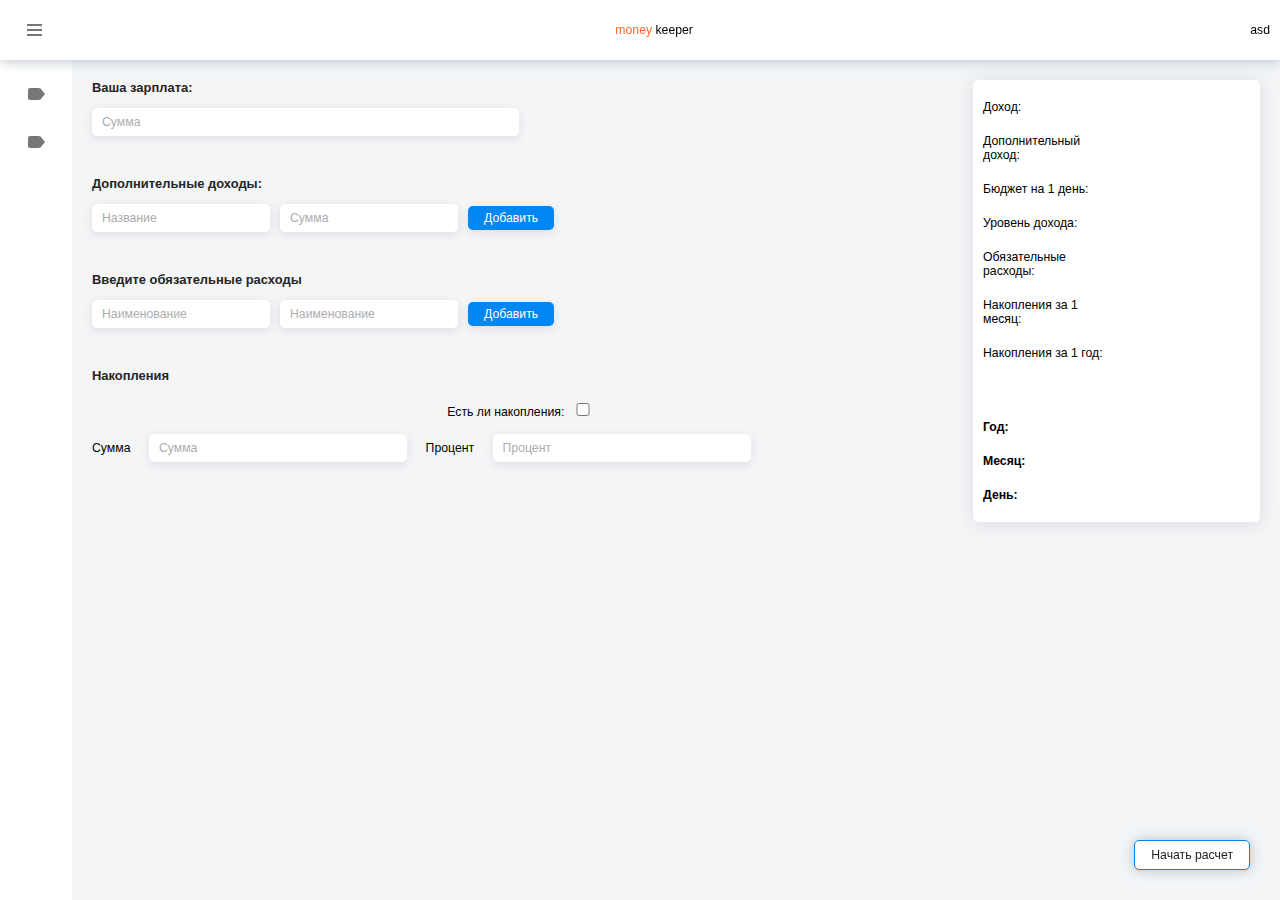
==== commit 040d1dc0: "Обновление феврале." ====
--- a/index.html
+++ b/index.html
@@ -5,7 +5,7 @@
     <meta charset="UTF-8">
     <meta name="viewport" content="width=device-width, initial-scale=1.0">
     <meta http-equiv="X-UA-Compatible" content="ie=edge">
-	<title>JS Learning</title>
+    <title>JS Learning</title>
     <link rel="stylesheet" href="style.css">
 </head>
 
@@ -24,105 +24,155 @@
             <div class="header__right">
                 asd
             </div>
-            
         </header>
         <div class="content">
+
+            <!-- Навигация -->
             <aside class="nav">
                 <ul>
-                    <li><span></span> <div class="li-content">Тут будет меню </div></li>
-                  
+                    <li class="li-content active" data-tabs="type-1">
+                        <div class="icon"></div>
+                        <div class="text">Калькулятор</div>
+                    </li>
+                    <li class="li-content" data-tabs="type-2">
+                        <div class="icon"></div>
+                        <div class="text">Что-то</div>
+                    </li>
                 </ul>
-                
             </aside>
-            <main class="main">
-                <div class="section-preview">
-                    <div class="title">
-                        Расчет дневного бюджета
-                    </div>
-                </div>
-                    
-                <div class="section-data">
-                    <div class="data">
-                        <div class="choose-expenses">Введите обязательные расходы</div>
-                        <input class="expenses-item" type="text" id="expenses_1" placeholder="Наименование">
-                        <input class="expenses-item" type="text" id="expenses_2" placeholder="Цена">
-                        <input class="expenses-item" type="text" id="expenses_3" placeholder="Наименование">
-                        <input class="expenses-item" type="text" id="expenses_4" placeholder="Цена">
-                        <button class="expenses-item-btn">Утвердить</button>
-                        
-                        <div class="optionalexpenses">Введите необязательные расходы</div>
-                        <input class="optionalexpenses-item" type="text" id="optionalexpenses_1">
-                        <input class="optionalexpenses-item" type="text" id="optionalexpenses_2">
-                        <input class="optionalexpenses-item" type="text" id="optionalexpenses_3">
-                        <button class="optionalexpenses-btn">Утвердить</button>
-                        
-                        <div class="count-budget">Расчет дневного бюджета</div>
-                        <button class="count-budget-btn">Рассчитать</button>
-                        
-                        <div class="choose-income-label">Введите статьи возможного дохода через запятую</div>
-                        <input class="choose-income" type="text" id="income">
-                        
-                        <div class="checksavings">Есть ли накопления: 
-                            <input id="savings" type="checkbox" />
+
+            <main>
+                <!-- Сервис калькулятор -->
+                <div class="component type-1 active">
+                    <div class="calculator">
+                        <div class="input-data">
+
+                            <!-- Основные доходы -->
+                            <div class="income">
+                                <div class="title">Ваша зарплата:</div>
+                                <div class="row">
+                                    <input class="income__item" type="text" placeholder="Сумма">
+                                </div>
+                            </div>
+
+                            <!-- Дополнительные доходы -->
+                            <div class="optional-income">
+                                <div class="title">Дополнительные доходы:</div>
+
+                                <!-- Список элементов -->
+                                <div class="optional-income__list">
+
+                                </div>
+
+                                <!-- Форма для создания элементов -->
+                                <div class="optional-income__form">
+                                    <form action="">
+                                        <div class="optional-income__form-row row">
+                                            <input class="optional-income__form-input__text col-1" type="text" placeholder="Название">
+                                            <input class="optional-income__form-input__value col-2" type="text" placeholder="Сумма">
+                                        </div>
+                                        <button class="optional-income__form-btn btn" type="submit">Добавить</button>
+                                    </form>
+                                </div>
+                            </div>
+
+                            <!-- Обязательные расходы -->
+                            <div class="expenses ">
+                                <div class="title">Введите обязательные расходы</div>
+                                <!-- list -->
+                                <div class="expenses__list">
+                                 
+                                </div>
+
+                                <!-- create form -->
+                                <div class="expenses__form">
+                                    <form action="">
+                                        <div class="expenses__form-row row">
+                                            <input class="expenses__form-input__text col-1" type="text" placeholder="Наименование">
+                                            <input class="expenses__form-input__value col-2" type="text" placeholder="Наименование">
+                                        </div>
+                                        <button class="expenses__form-btn btn" type="submit">Добавить</button>
+                                    </form>
+                                </div>
+                            </div>
+
+                            <!-- Накопления -->
+                            <div class="savings">
+                                <div class="title">Накопления</div>
+                                <div class="checksavings">Есть ли накопления:
+                                    <input id="savings" type="checkbox" />
+                                </div>
+                                <label for="sum">Сумма</label>
+                                <input class="choose-sum" id="sum" type="text" placeholder="Сумма">
+                                <label for="percent">Процент</label>
+                                <input class="choose-percent" id="percent" type="text" placeholder="Процент">
+                            </div>
+
+                            <!-- Запуск глобального подсчета -->
+                            <div class="open">
+                                <button class="start btn" id="start">Начать расчет</button>
+                            </div>
                         </div>
-                        <label for="sum">Сумма</label>
-                        <input class="choose-sum" id="sum" type="text">
-                        <label for="percent">Процент</label>
-                        <input class="choose-percent" id="percent" type="text">
-                        
-                        <div class="open">
-                            <button class="start" id="start">Начать расчет</button>
-                        </div>
-                    </div>
-                    <div class="result">
-                        <div class="result-table">
-                            <div class="budget">Доход: </div>
-                            <div class="budget-value"></div>
-                
-                            <div class="daybudget">Бюджет на 1 день: </div>
-                            <div class="daybudget-value"></div>
-                
-                            <div class="level">Уровень дохода: </div>
-                            <div class="level-value"></div>
-                
-                            <div class="expenses">Обязательные расходы: </div>
-                            <div class="expenses-value"></div>
-                
-                            <div class="optionalexpenses">Возможные траты: </div>
-                            <div class="optionalexpenses-value"></div>
-                
-                            <div class="income">Дополнительный доход: </div>
-                            <div class="income-value"></div>
-                
-                            <div class="monthsavings">Накопления за 1 месяц:</div>
-                            <div class="monthsavings-value"></div>
-                
-                            <div class="yearsavings">Накопления за 1 год:</div>
-                            <div class="yearsavings-value"></div>
-                        </div>
-                        <div class="time-data">
-                            <div class="year">
-                                Год:
-                                <input class="year-value" type="text" readonly>
-                            </div>
-                            <div class="month">
-                                Месяц:
-                                <input class="month-value" type="text" readonly>
-                            </div>
-                            <div class="day">
-                                День:
-                                <input class="day-value" type="text" readonly>
+                        <div class="result-data">
+                            <div class="result-data__table">
+                                <div class="row">
+                                    <div class="budget col-1">Доход: </div>
+                                    <div class="budget-value col-2"></div>
+                                </div>
+                                <div class="row">
+                                    <div class="income col-1">Дополнительный доход: </div>
+                                    <div class="income-value col-2"></div>
+                                </div>
+                                <div class="row">
+                                    <div class="daybudget col-1">Бюджет на 1 день: </div>
+                                    <div class="daybudget-value col-2"></div>
+                                </div>
+                                <div class="row">
+                                    <div class="level col-1">Уровень дохода: </div>
+                                    <div class="level-value col-2"></div>
+                                </div>
+                                <div class="row">
+                                    <div class="expenses col-1">Обязательные расходы: </div>
+                                    <div class="expenses__value col-2"></div>
+                                </div>
+                              
+                                <div class="row">
+                                    <div class="monthsavings col-1">Накопления за 1 месяц:</div>
+                                    <div class="monthsavings__value col-2"></div>
+                                </div>
+                                <div class="row">
+                                    <div class="yearsavings col-1">Накопления за 1 год:</div>
+                                    <div class="yearsavings__value col-2"></div>
+                                </div>
+
+                                <div class="row time-data">
+                                    <div class="year col-1">Год: </div>
+                                    <div class="year-value col-2"></div>
+                                </div>
+                                <div class="row">
+                                    <div class="month col-1">Месяц: </div>
+                                    <div class="month-value col-2"></div>
+                                </div>
+                                <div class="row">
+                                    <div class="day col-1">День: </div>
+                                    <div class="day-value col-2"></div>
+                                </div>
                             </div>
                         </div>
                     </div>
                 </div>
+
+                <!-- Второй сервис -->
+                <div class="component type-2">
+                    тест
+                </div>
+
             </main>
         </div>
-       
-        
     </div>
 
-    <script src="app.js"></script>
+    <script src="script.js"></script> <!-- Управление UX -->
+    <script src="app.js"></script> <!-- Сам функционал -->
 
 </body>
 
--- a/style.css
+++ b/style.css
@@ -1,2 +1,371 @@
-*{--bg-main: #f3f5f7;--bg-header: #ffffff;--bg-button: rgb(0, 135, 243);--bg-button-hover: rgb(0, 126, 229);--shadow: 0 1px 10px 0 rgba(48,53,97,.15), 0 0 15px 0 #d0d7dd;--shadow-lighter: 0px 2.5px 10px 0 rgba(1, 0, 42, 0.1);--text-color: #262626;--text-color-link: rgb(112, 177, 230);--active: #ff6a30;--result: #61a654;--transition: all .3s ease-in-out;-webkit-box-sizing:border-box;box-sizing:border-box;margin:0;padding:0;font-family:system-ui,'Roboto', sans-serif;outline:none;font-size:14px}input[type='text']{height:35px;width:calc((100%/2) - 4px);border-radius:2.5px;background-color:#ffffff;-webkit-box-shadow:var(--shadow-lighter);box-shadow:var(--shadow-lighter);border:none;padding-left:10px;margin-bottom:10px;font-size:14px}a{color:inherit;text-decoration:none}a:visited{text-decoration:none;color:inherit}a:hover{text-decoration:none;color:inherit}a:focus{text-decoration:none;-webkit-text-decoration-color:inherit;text-decoration-color:inherit}a:active{text-decoration:none;-webkit-text-decoration-color:inherit;text-decoration-color:inherit}#app{background-color:var(--bg-main)}.logo{width:100%;height:60px;line-height:60px;text-align:center}.logo span{color:var(--active)}.header{-webkit-box-shadow:var(--shadow);box-shadow:var(--shadow);position:fixed;width:100%;background:var(--bg-header);z-index:10;display:-webkit-box;display:-ms-flexbox;display:flex;padding:0 10px;-webkit-box-pack:justify;-ms-flex-pack:justify;justify-content:space-between;-webkit-box-align:center;-ms-flex-align:center;align-items:center}.header__trigger{display:-webkit-box;display:-ms-flexbox;display:flex;-webkit-box-align:center;-ms-flex-align:center;align-items:center;position:relative;-webkit-box-pack:center;-ms-flex-pack:center;justify-content:center;width:48px;height:48px;cursor:pointer;border-radius:50%;-webkit-transition:var(--transition);transition:var(--transition)}.header__trigger>span{display:inline;background-color:black;width:15px;height:2px;position:relative}.header__trigger>span::before{content:'';top:-5px;position:absolute;background-color:black;width:15px;height:2px}.header__trigger>span::after{content:'';position:absolute;background-color:black;width:15px;height:2px;top:5px}.header__trigger:hover,.header__trigger.active{background-color:rgba(60,64,67,0.08);outline:none}.header__left{display:-webkit-box;display:-ms-flexbox;display:flex;-webkit-box-align:center;-ms-flex-align:center;align-items:center;-webkit-box-pack:start;-ms-flex-pack:start;justify-content:flex-start}.header__right{display:-webkit-box;display:-ms-flexbox;display:flex;-webkit-box-align:center;-ms-flex-align:center;align-items:center;-webkit-box-pack:end;-ms-flex-pack:end;justify-content:flex-end}.content{display:-webkit-box;display:-ms-flexbox;display:flex;-webkit-box-pack:start;-ms-flex-pack:start;justify-content:flex-start;top:60px;position:fixed;height:100%}aside{width:72px;background:white;-webkit-transition:var(--transition);transition:var(--transition);padding:10px}aside.active{width:240px}aside.active .li-content{opacity:1}aside li{display:-webkit-box;display:-ms-flexbox;display:flex;-webkit-box-align:center;-ms-flex-align:center;align-items:center;-webkit-box-pack:start;-ms-flex-pack:start;justify-content:flex-start;overflow:hidden;height:48px}aside li span{min-width:48px;height:48px;display:block;background:red}aside li .li-content{opacity:0;overflow:visible;text-overflow:ellipsis;white-space:nowrap}main{width:calc(100% - 72px);padding:20px;background:var(--bg-main);overflow-y:auto;-webkit-transition:var(--transition);transition:var(--transition)}main.active{width:calc(100% - 240px)}main .title{width:100%;margin-top:30px;font-weight:500;font-size:20px;color:var(--text-color);text-align:center}main .section-data{display:-webkit-box;display:-ms-flexbox;display:flex}.data{width:80%}.data .choose-expenses,.data .optionalexpenses,.data .count-budget,.data .choose-income-label{margin:13px 0px;font-weight:500;font-size:14px;color:var(--text-color);text-align:center}.data .expenses-item::-webkit-input-placeholder,.data .optionalexpenses-item::-webkit-input-placeholder,.data .choose-income::-webkit-input-placeholder,.data .choose-sum::-webkit-input-placeholder,.data .choose-percent::-webkit-input-placeholder{opacity:.3}.data .expenses-item:-ms-input-placeholder,.data .optionalexpenses-item:-ms-input-placeholder,.data .choose-income:-ms-input-placeholder,.data .choose-sum:-ms-input-placeholder,.data .choose-percent:-ms-input-placeholder{opacity:.3}.data .expenses-item::-ms-input-placeholder,.data .optionalexpenses-item::-ms-input-placeholder,.data .choose-income::-ms-input-placeholder,.data .choose-sum::-ms-input-placeholder,.data .choose-percent::-ms-input-placeholder{opacity:.3}.data .expenses-item::placeholder,.data .optionalexpenses-item::placeholder,.data .choose-income::placeholder,.data .choose-sum::placeholder,.data .choose-percent::placeholder{opacity:.3}.data .expenses-item-btn,.data .optionalexpenses-btn,.data .count-budget-btn{width:70px;height:30px;display:block;margin:0 auto;border:none;border-radius:2.5px;background:var(--bg-button);-webkit-box-shadow:var(--shadow-lighter);box-shadow:var(--shadow-lighter);color:#fff;font-weight:100;font-size:12px;cursor:pointer;color:white}.data .optionalexpenses-item{width:calc((100%/3) - 4px)}.data .count-budget-btn{width:120px}.data .choose-income{display:block;width:80%;margin:0 auto}.data .checksavings{margin:0 auto;margin-top:20px;text-align:center}.data .checksavings input{width:30px}.data .choose-sum,.data .choose-percent{width:30%;margin:15px}.data .start{width:70px;height:30px;display:block;margin:0 auto;border:none;border-radius:2.5px;background:var(--bg-button);-webkit-box-shadow:var(--shadow-lighter);box-shadow:var(--shadow-lighter);color:#fff;font-weight:100;font-size:12px;cursor:pointer;color:white;width:200px;height:45px;margin-top:30px;font-size:18px;font-weight:100}.result{width:20%}.result-table{display:-webkit-box;display:-ms-flexbox;display:flex;-ms-flex-wrap:wrap;flex-wrap:wrap;-webkit-box-pack:justify;-ms-flex-pack:justify;justify-content:space-between;width:90%;min-height:400px;margin:0 auto;margin-top:42px;padding:20px;background-color:#fff;-webkit-box-shadow:0px 1.5px 20px 0 rgba(1,0,42,0.1);box-shadow:0px 1.5px 20px 0 rgba(1,0,42,0.1)}.result-table .budget,.result-table .budget-value,.result-table .daybudget,.result-table .daybudget-value,.result-table .level,.result-table .level-value,.result-table .expenses,.result-table .expenses-value,.result-table .optionalexpenses,.result-table .optionalexpenses-value,.result-table .income,.result-table .income-value,.result-table .monthsavings,.result-table .monthsavings-value,.result-table .yearsavings,.result-table .yearsavings-value{width:48%;margin-top:10px;min-height:40px;padding:10px;font-weight:500}.result-table .budget-value,.result-table .daybudget-value,.result-table .level-value,.result-table .expenses-value,.result-table .optionalexpenses-value,.result-table .income-value,.result-table .monthsavings-value,.result-table .yearsavings-value{color:var(--result);word-break:break-word}.result .time-data{width:100%;margin:0 auto;display:-webkit-box;display:-ms-flexbox;display:flex;-ms-flex-pack:distribute;justify-content:space-around;margin-top:40px}.result .time-data .year,.result .time-data .month,.result .time-data .day{font-size:16px;font-weight:500}.result .time-data .year-value,.result .time-data .month-value,.result .time-data .day-value{width:80px;height:30px;margin-left:25px}
-/*# sourceMappingURL=style.css.map */+* {
+  --bg-main: #f3f5f7;
+  --bg-header: #ffffff;
+  --bg-active: rgba(60, 64, 67, 0.08);
+  --white: #fff;
+  --bg-button: rgb(0, 135, 243);
+  --bg-button-hover: rgb(0, 126, 229);
+  --shadow: 0 1px 10px 0 rgba(48, 53, 97, .15), 0 0 15px 0 #d0d7dd;
+  --shadow-lighter: 0px 2.5px 10px 0 rgba(1, 0, 42, 0.1);
+  --text-color: #262626;
+  --text-color--dark: #202124;
+  --bg-color--elements: #767676;
+  --text-color-link: rgb(112, 177, 230);
+  --active: #ff6a30;
+  --result: #61a654;
+  --transition: all .3s ease-in-out;
+  --border-radius: 5px;
+  --free-space: 20px;
+  box-sizing: border-box;
+  margin: 0;
+  padding: 0;
+  font-family: Roboto, sans-serif;
+  outline: none;
+  font-size: 0.875rem;
+}
+
+input[type=text] {
+  width: calc((100%/2) - 4px);
+  border-radius: var(--border-radius);
+  background-color: var(--white);
+  box-shadow: var(--shadow-lighter);
+  border: none;
+  padding: 7px 10px;
+  font-size: 0.875rem;
+}
+input[type=text]::placeholder {
+  opacity: 0.6;
+}
+
+.btn {
+  height: 24px;
+  margin: 0;
+  padding: 0 16px;
+  display: block;
+  border: none;
+  border-radius: var(--border-radius);
+  background: var(--bg-button);
+  box-shadow: var(--shadow-lighter);
+  color: var(--white);
+  font-weight: 300;
+  cursor: pointer;
+}
+.btn:hover {
+  background-color: var(--bg-button-hover);
+  color: red;
+}
+
+a {
+  color: inherit;
+  text-decoration: none;
+}
+a:visited {
+  text-decoration: none;
+  color: inherit;
+}
+a:hover {
+  text-decoration: none;
+  color: inherit;
+}
+a:focus {
+  text-decoration: none;
+  color: inherit;
+}
+a:active {
+  text-decoration: none;
+  color: inherit;
+}
+
+#app {
+  background-color: var(--bg-main);
+}
+
+.header {
+  box-shadow: var(--shadow);
+  position: fixed;
+  width: 100%;
+  background: var(--bg-header);
+  z-index: 10;
+  display: flex;
+  padding: 0 10px;
+  justify-content: space-between;
+  align-items: center;
+}
+.header .logo {
+  width: 100%;
+  height: 60px;
+  line-height: 60px;
+  text-align: center;
+}
+.header .logo span {
+  color: var(--active);
+}
+.header__trigger {
+  display: flex;
+  align-items: center;
+  position: relative;
+  justify-content: center;
+  width: 48px;
+  height: 48px;
+  cursor: pointer;
+  border-radius: 50%;
+  transition: var(--transition);
+}
+.header__trigger > span {
+  display: inline;
+  background-color: var(--bg-color--elements);
+  width: 15px;
+  height: 2px;
+  position: relative;
+}
+.header__trigger > span::before {
+  content: "";
+  top: -5px;
+  position: absolute;
+  background-color: var(--bg-color--elements);
+  width: 15px;
+  height: 2px;
+}
+.header__trigger > span::after {
+  content: "";
+  position: absolute;
+  background-color: var(--bg-color--elements);
+  width: 15px;
+  height: 2px;
+  top: 5px;
+}
+.header__trigger:hover, .header__trigger.active {
+  background-color: rgba(60, 64, 67, 0.08);
+  outline: none;
+}
+.header__left {
+  display: flex;
+  align-items: center;
+  justify-content: flex-start;
+}
+
+.content {
+  display: flex;
+  justify-content: flex-start;
+  top: 60px;
+  position: fixed;
+  height: 100%;
+  width: 100%;
+}
+
+aside {
+  width: 72px;
+  background: var(--white);
+  transition: var(--transition);
+  padding: 10px;
+}
+aside.active {
+  width: 240px;
+}
+aside li {
+  display: flex;
+  align-items: center;
+  justify-content: flex-start;
+  overflow: hidden;
+  height: 48px;
+  margin-left: 7px;
+  cursor: pointer;
+  font-weight: bold;
+}
+aside li:hover .icon {
+  background-color: var(--bg-main);
+}
+aside li .icon {
+  min-width: 35px;
+  height: 35px;
+  display: flex;
+  align-items: center;
+  justify-content: center;
+  margin-right: 18px;
+  border-radius: 50%;
+  opacity: 1;
+  overflow: visible;
+  text-overflow: ellipsis;
+  white-space: nowrap;
+}
+aside li .icon::before, aside li .icon::after {
+  content: "";
+  display: block;
+  border-color: inherit;
+  border-style: solid;
+  height: 0;
+  opacity: 1;
+  width: 0;
+  color: var(--bg-color--elements);
+}
+aside li .icon::before {
+  border-radius: 2px 1px 1px 2px;
+  border-width: 6px;
+  margin-left: 3px;
+}
+aside li .icon::after {
+  border-bottom: 6px solid transparent;
+  border-left-width: 5px;
+  border-right: none;
+  border-top: 6px solid transparent;
+}
+aside li .text {
+  overflow: visible;
+  white-space: nowrap;
+  font-size: 0.875rem;
+}
+
+main {
+  width: calc(100% - 72px);
+  padding: 20px;
+  background: var(--bg-main);
+  overflow-y: auto;
+  transition: var(--transition);
+}
+main.active {
+  width: calc(100% - 240px);
+}
+
+.component {
+  display: none;
+  width: 100%;
+}
+.component.active {
+  display: block;
+}
+
+.calculator {
+  display: flex;
+  align-items: flex-start;
+  justify-content: space-between;
+}
+.calculator .input-data {
+  width: 75%;
+  margin-right: var(--free-space);
+}
+.calculator .input-data .title {
+  margin: 40px 0px 13px 0;
+  font-size: 0.925rem;
+  font-weight: bold;
+  color: var(--text-color);
+  text-align: left;
+}
+.calculator .input-data .row {
+  display: flex;
+  align-items: center;
+  margin-bottom: 10px;
+}
+.calculator .input-data .row .col-1 {
+  margin-right: 10px;
+}
+.calculator .input-data .income .title {
+  margin-top: 0;
+}
+.calculator .input-data .optional-income__item {
+  border-radius: var(--border-radius);
+  padding: 5px 10px;
+  margin-bottom: 10px;
+  background: var(--white);
+  width: fit-content;
+}
+.calculator .input-data .optional-income form {
+  display: flex;
+  align-items: center;
+}
+.calculator .input-data .optional-income form .row {
+  margin-bottom: 0;
+}
+.calculator .input-data .optional-income form input {
+  width: fit-content;
+  margin-bottom: 0;
+}
+.calculator .input-data .optional-income form .btn {
+  margin-left: 10px;
+}
+.calculator .input-data .expenses form {
+  display: flex;
+  align-items: center;
+}
+.calculator .input-data .expenses form .row {
+  margin-bottom: 0;
+}
+.calculator .input-data .expenses form input {
+  width: fit-content;
+  margin-bottom: 0;
+}
+.calculator .input-data .expenses form .btn {
+  margin-left: 10px;
+}
+.calculator .input-data .count-budget__button {
+  width: 120px;
+}
+.calculator .input-data .checksavings {
+  margin: 0 auto;
+  margin-top: 20px;
+  text-align: center;
+}
+.calculator .input-data .checksavings input {
+  width: 30px;
+}
+.calculator .input-data .choose-sum,
+.calculator .input-data .choose-percent {
+  width: 30%;
+  margin: 15px;
+}
+.calculator .input-data .open {
+  position: fixed;
+  right: 30px;
+  bottom: 30px;
+}
+.calculator .input-data .open .start {
+  height: 30px;
+  box-shadow: var(--shadow);
+  background: var(--white);
+  border: 1px solid var(--bg-button);
+  color: var(--text-color--dark);
+  transition: all 0.3s;
+}
+.calculator .input-data .open .start:hover {
+  background: var(--bg-button-hover);
+  color: var(--white);
+  border-color: var(--bg-button-hover);
+}
+.calculator .result-data {
+  width: 25%;
+}
+.calculator .result-data__table {
+  display: flex;
+  flex-direction: column;
+  width: 100%;
+  margin: 0 auto;
+  padding: 10px 0;
+  background-color: #fff;
+  box-shadow: 0px 1.5px 20px 0 rgba(1, 0, 42, 0.1);
+  border-radius: var(--border-radius);
+}
+.calculator .result-data__table .row {
+  display: flex;
+  padding: 10px;
+}
+.calculator .result-data__table .row:hover {
+  background-color: var(--bg-active);
+}
+.calculator .result-data__table .col-1,
+.calculator .result-data__table .col-2 {
+  width: 50%;
+}
+.calculator .result-data__table .col-2 {
+  color: var(--result);
+  word-break: break-word;
+  font-weight: bold;
+}
+.calculator .result-data .time-data {
+  margin-top: 40px;
+}
+.calculator .result-data .year,
+.calculator .result-data .month,
+.calculator .result-data .day {
+  font-weight: bold;
+}
+
+/*# sourceMappingURL=style.css.map */
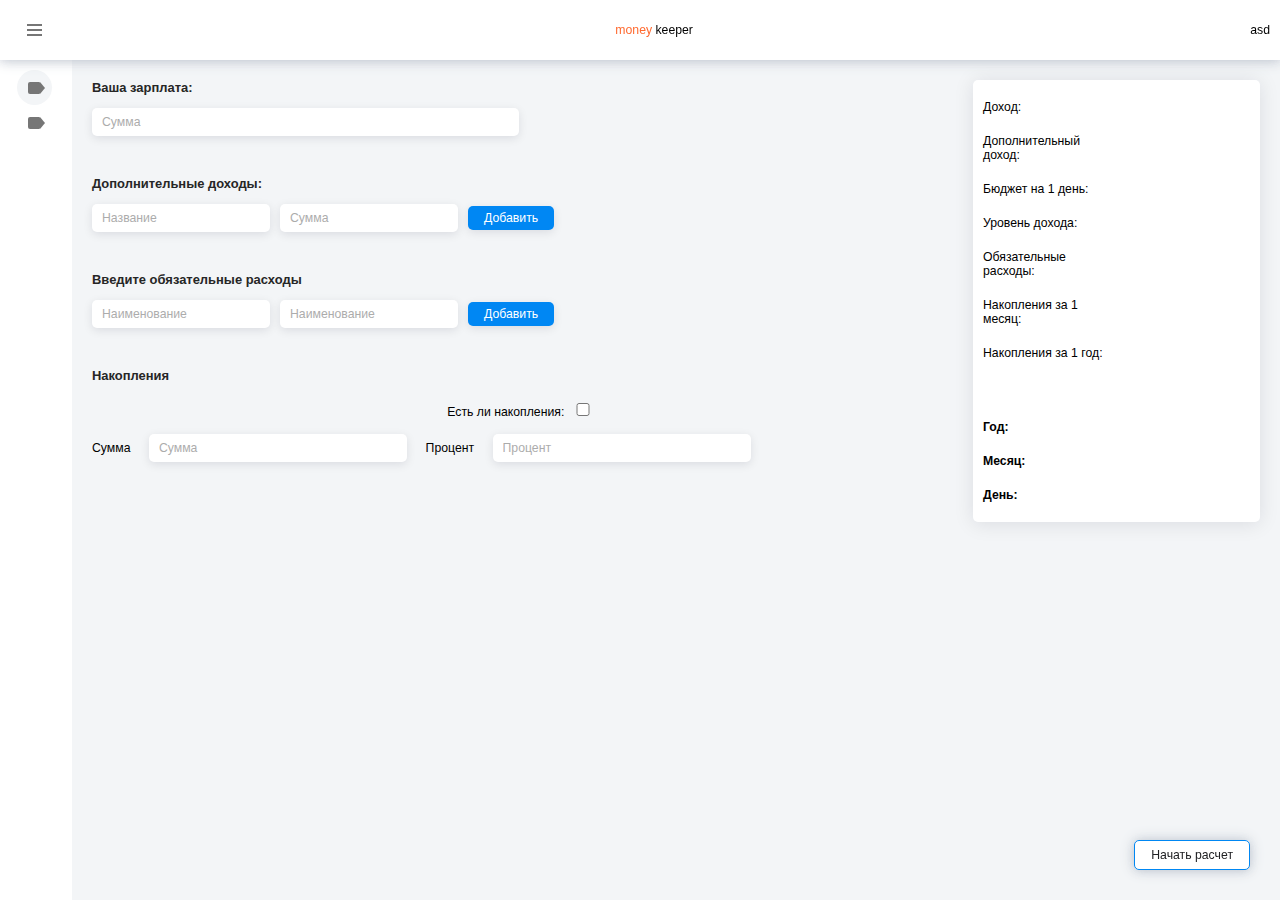
==== commit 94dbf412: "Небольшие правки" ====
--- a/index.html
+++ b/index.html
@@ -80,9 +80,7 @@
                             <div class="expenses ">
                                 <div class="title">Введите обязательные расходы</div>
                                 <!-- list -->
-                                <div class="expenses__list">
-                                 
-                                </div>
+                                <div class="expenses__list"></div>
 
                                 <!-- create form -->
                                 <div class="expenses__form">
--- a/style.css
+++ b/style.css
@@ -52,26 +52,13 @@
 }
 .btn:hover {
   background-color: var(--bg-button-hover);
-  color: red;
 }
 
 a {
   color: inherit;
   text-decoration: none;
 }
-a:visited {
-  text-decoration: none;
-  color: inherit;
-}
-a:hover {
-  text-decoration: none;
-  color: inherit;
-}
-a:focus {
-  text-decoration: none;
-  color: inherit;
-}
-a:active {
+a:visited, a:hover, a:focus, a:active {
   text-decoration: none;
   color: inherit;
 }
@@ -167,12 +154,15 @@
   align-items: center;
   justify-content: flex-start;
   overflow: hidden;
-  height: 48px;
+  height: 35px;
   margin-left: 7px;
   cursor: pointer;
   font-weight: bold;
 }
 aside li:hover .icon {
+  background-color: var(--bg-main);
+}
+aside li.active .icon {
   background-color: var(--bg-main);
 }
 aside li .icon {
@@ -244,7 +234,7 @@
   margin-right: var(--free-space);
 }
 .calculator .input-data .title {
-  margin: 40px 0px 13px 0;
+  margin: 40px 0 13px 0;
   font-size: 0.925rem;
   font-weight: bold;
   color: var(--text-color);
@@ -300,15 +290,13 @@
   width: 120px;
 }
 .calculator .input-data .checksavings {
-  margin: 0 auto;
-  margin-top: 20px;
+  margin: 20px auto 0 auto;
   text-align: center;
 }
 .calculator .input-data .checksavings input {
   width: 30px;
 }
-.calculator .input-data .choose-sum,
-.calculator .input-data .choose-percent {
+.calculator .input-data .choose-sum, .calculator .input-data .choose-percent {
   width: 30%;
   margin: 15px;
 }
@@ -340,7 +328,7 @@
   margin: 0 auto;
   padding: 10px 0;
   background-color: #fff;
-  box-shadow: 0px 1.5px 20px 0 rgba(1, 0, 42, 0.1);
+  box-shadow: 0 1.5px 20px 0 rgba(1, 0, 42, 0.1);
   border-radius: var(--border-radius);
 }
 .calculator .result-data__table .row {
@@ -350,8 +338,7 @@
 .calculator .result-data__table .row:hover {
   background-color: var(--bg-active);
 }
-.calculator .result-data__table .col-1,
-.calculator .result-data__table .col-2 {
+.calculator .result-data__table .col-1, .calculator .result-data__table .col-2 {
   width: 50%;
 }
 .calculator .result-data__table .col-2 {
@@ -362,9 +349,7 @@
 .calculator .result-data .time-data {
   margin-top: 40px;
 }
-.calculator .result-data .year,
-.calculator .result-data .month,
-.calculator .result-data .day {
+.calculator .result-data .year, .calculator .result-data .month, .calculator .result-data .day {
   font-weight: bold;
 }
 
